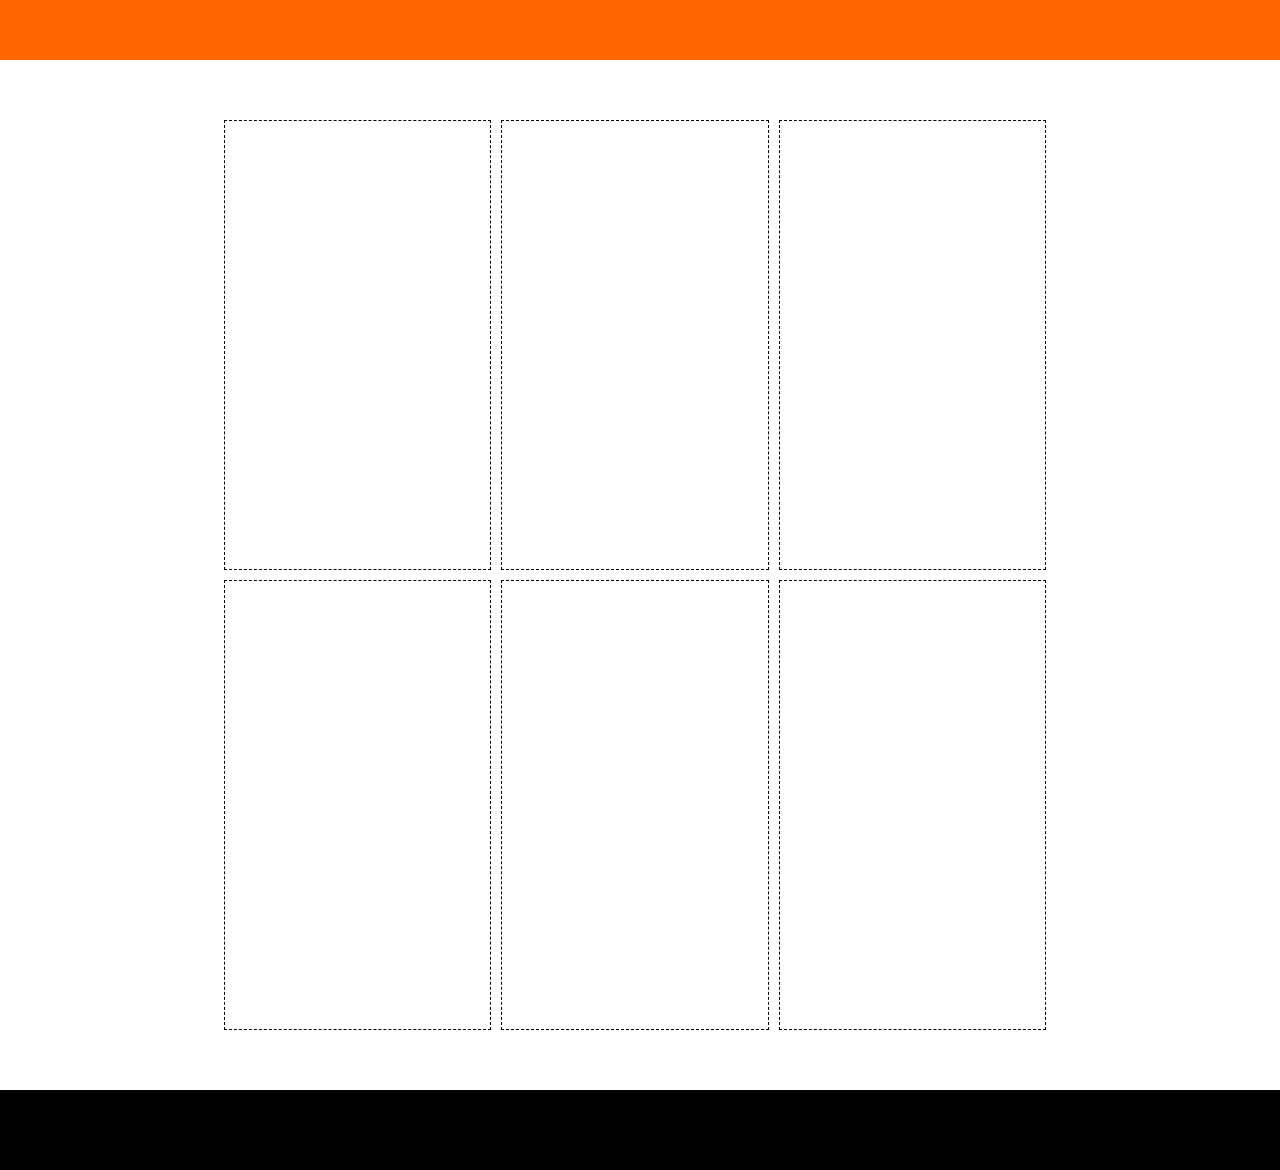
==== index.html @ 0d781730 "inizializzazione progetto e struttura" ====
<!DOCTYPE html>
<html lang="en">
    <head>
        <meta charset="UTF-8">
        <meta name="viewport" content="width=device-width, initial-scale=1.0">
        <title>Boolando</title>
        
        <!-- CSS -->
        <link rel="stylesheet" href="./css/style.css">
    </head>
    <body>
        <header>
            <div class="header-container">
                
            </div>
        </header>

        <main>
            <div class="main-container">
                <div class="total-card-container">
                    <div class="card-container">
                        
                    </div>

                    <div class="card-container">
                        
                    </div>

                    <div class="card-container">
                        
                    </div>

                    <div class="card-container">
                        
                    </div>

                    <div class="card-container">
                        
                    </div>

                    <div class="card-container">
                        
                    </div>
                </div>
            </div>
        </main>

        <footer>
            <div class="footer-container">

            </div>
        </footer>
    </body>
</html>
---- css/style.css ----
* {
    margin: 0;
    padding: 0;
    box-sizing: border-box;
}

/* 
    GENERAL
*/

/* 
    HEADER
*/
.header-container {
    width: 100%;
    height: 60px;
    background-color: #FF6801;
}

/* 
    MAIN
*/
.main-container {
    width: 100%;
    display: flex;
    justify-content: center;
}

.total-card-container {
    width: 65%;
    margin-top: 60px;
    margin-bottom: 50px;
    display: flex;
    justify-content: center;
    flex-wrap: wrap;
}

.card-container {
    width: calc(100% / 3 - 10px);
    height: 450px;
    margin-right: 10px;
    margin-bottom: 10px;
    border: 1px dashed black;
}

/* 
    FOOTER
*/
.footer-container {
    width: 100%;
    height: 80px;
    background-color: black;
}
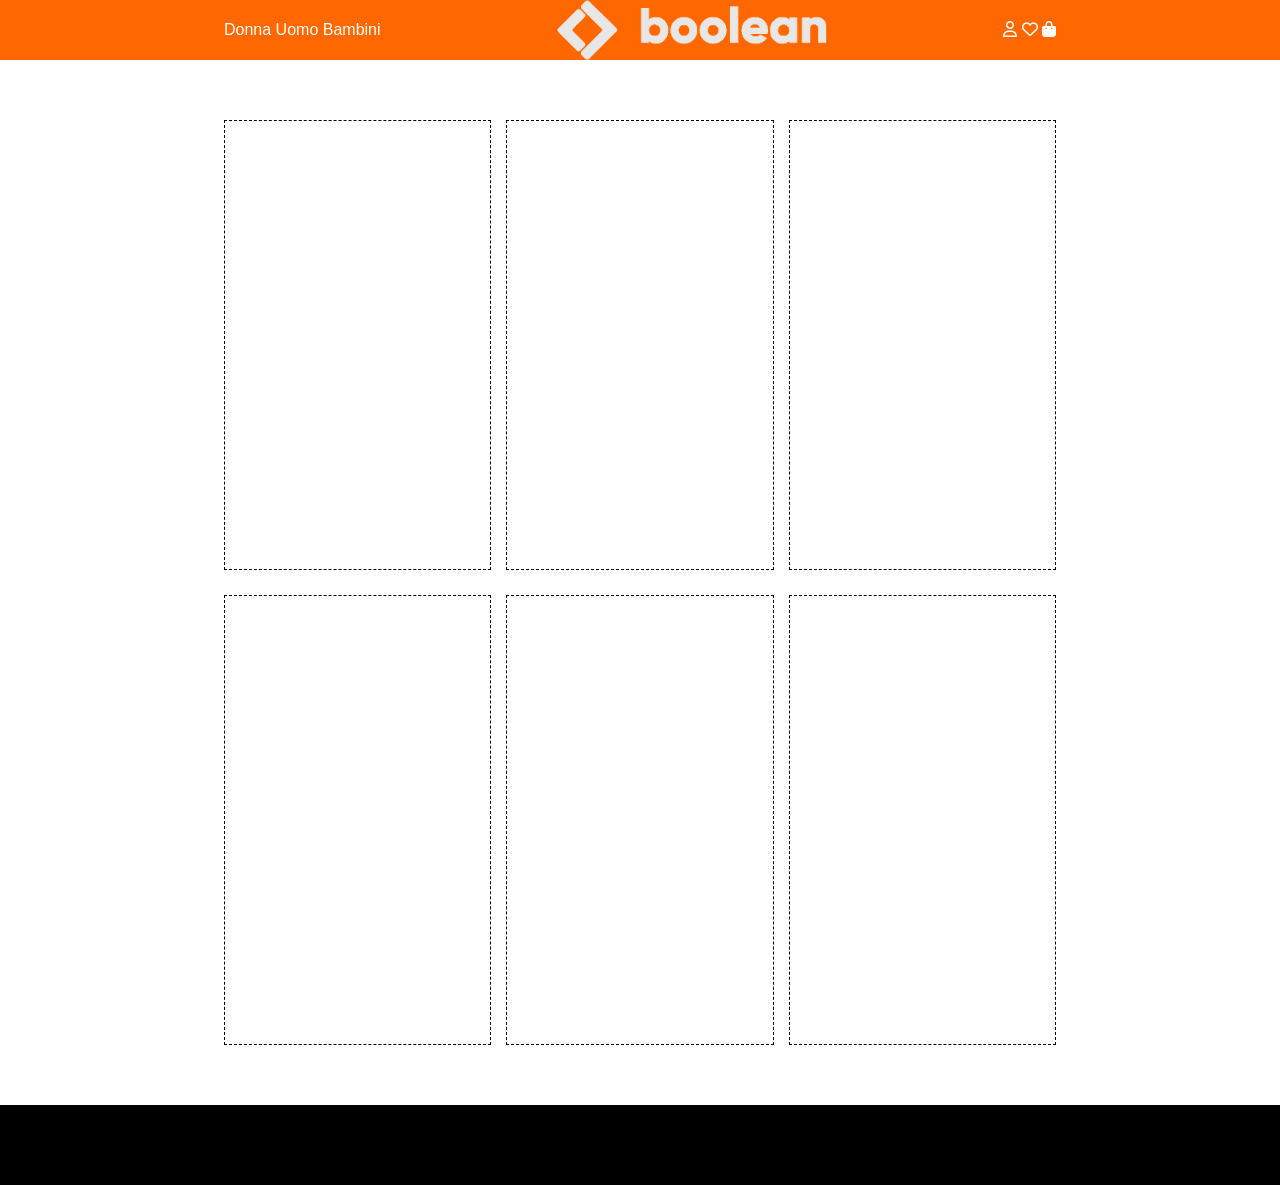
==== commit 72f680fe: "header completato" ====
--- a/index.html
+++ b/index.html
@@ -7,38 +7,57 @@
         
         <!-- CSS -->
         <link rel="stylesheet" href="./css/style.css">
+
+        <!-- font awesome -->
+        <link rel="stylesheet" href="https://cdnjs.cloudflare.com/ajax/libs/font-awesome/6.4.2/css/all.min.css" integrity="sha512-z3gLpd7yknf1YoNbCzqRKc4qyor8gaKU1qmn+CShxbuBusANI9QpRohGBreCFkKxLhei6S9CQXFEbbKuqLg0DA==" crossorigin="anonymous" referrerpolicy="no-referrer" />
     </head>
     <body>
         <header>
             <div class="header-container">
-                
+                <div class="nav-container">
+                    <span>
+                        <a class="font-white no-underlined" href="">Donna</a>
+                        <a class="font-white no-underlined" href="">Uomo</a>
+                        <a class="font-white no-underlined" href="">Bambini</a>
+                    </span>
+
+                    <div class="logo-container">
+                        <a href=""><img src="./img/boolean-logo.png" alt=""></a>
+                    </div>
+
+                    <span>
+                        <a href=""><i class="fa-regular fa-user font-white"></i></a>
+                        <a href=""><i class="fa-regular fa-heart font-white"></i></a>
+                        <a href=""><i class="fa-solid fa-bag-shopping font-white"></i></a>
+                    </span>
+                </div>
             </div>
         </header>
 
         <main>
             <div class="main-container">
-                <div class="total-card-container">
-                    <div class="card-container">
+                <div class="card-container">
+                    <div class="card">
                         
                     </div>
 
-                    <div class="card-container">
+                    <div class="card">
                         
                     </div>
 
-                    <div class="card-container">
+                    <div class="card">
                         
                     </div>
 
-                    <div class="card-container">
+                    <div class="card">
                         
                     </div>
 
-                    <div class="card-container">
+                    <div class="card">
                         
                     </div>
 
-                    <div class="card-container">
+                    <div class="card">
                         
                     </div>
                 </div>
--- a/css/style.css
+++ b/css/style.css
@@ -2,11 +2,19 @@
     margin: 0;
     padding: 0;
     box-sizing: border-box;
+    font-family: Helvetica, sans-serif;
 }
 
 /* 
     GENERAL
 */
+.font-white {
+    color: white;
+}
+
+.no-underlined {
+    text-decoration: none;
+}
 
 /* 
     HEADER
@@ -15,6 +23,23 @@
     width: 100%;
     height: 60px;
     background-color: #FF6801;
+    display: flex;
+    justify-content: center;
+}
+
+.nav-container {
+    width: 65%;
+    display: flex;
+    justify-content: space-between;
+    align-items: center;
+}
+
+.logo-container {
+    height: 60px;
+}
+
+.header-container .nav-container .logo-container img {
+    height: 100%;
 }
 
 /* 
@@ -26,19 +51,19 @@
     justify-content: center;
 }
 
-.total-card-container {
+.card-container {
     width: 65%;
     margin-top: 60px;
     margin-bottom: 50px;
     display: flex;
     justify-content: center;
     flex-wrap: wrap;
+    gap: 15px;
 }
 
-.card-container {
+.card {
     width: calc(100% / 3 - 10px);
     height: 450px;
-    margin-right: 10px;
     margin-bottom: 10px;
     border: 1px dashed black;
 }
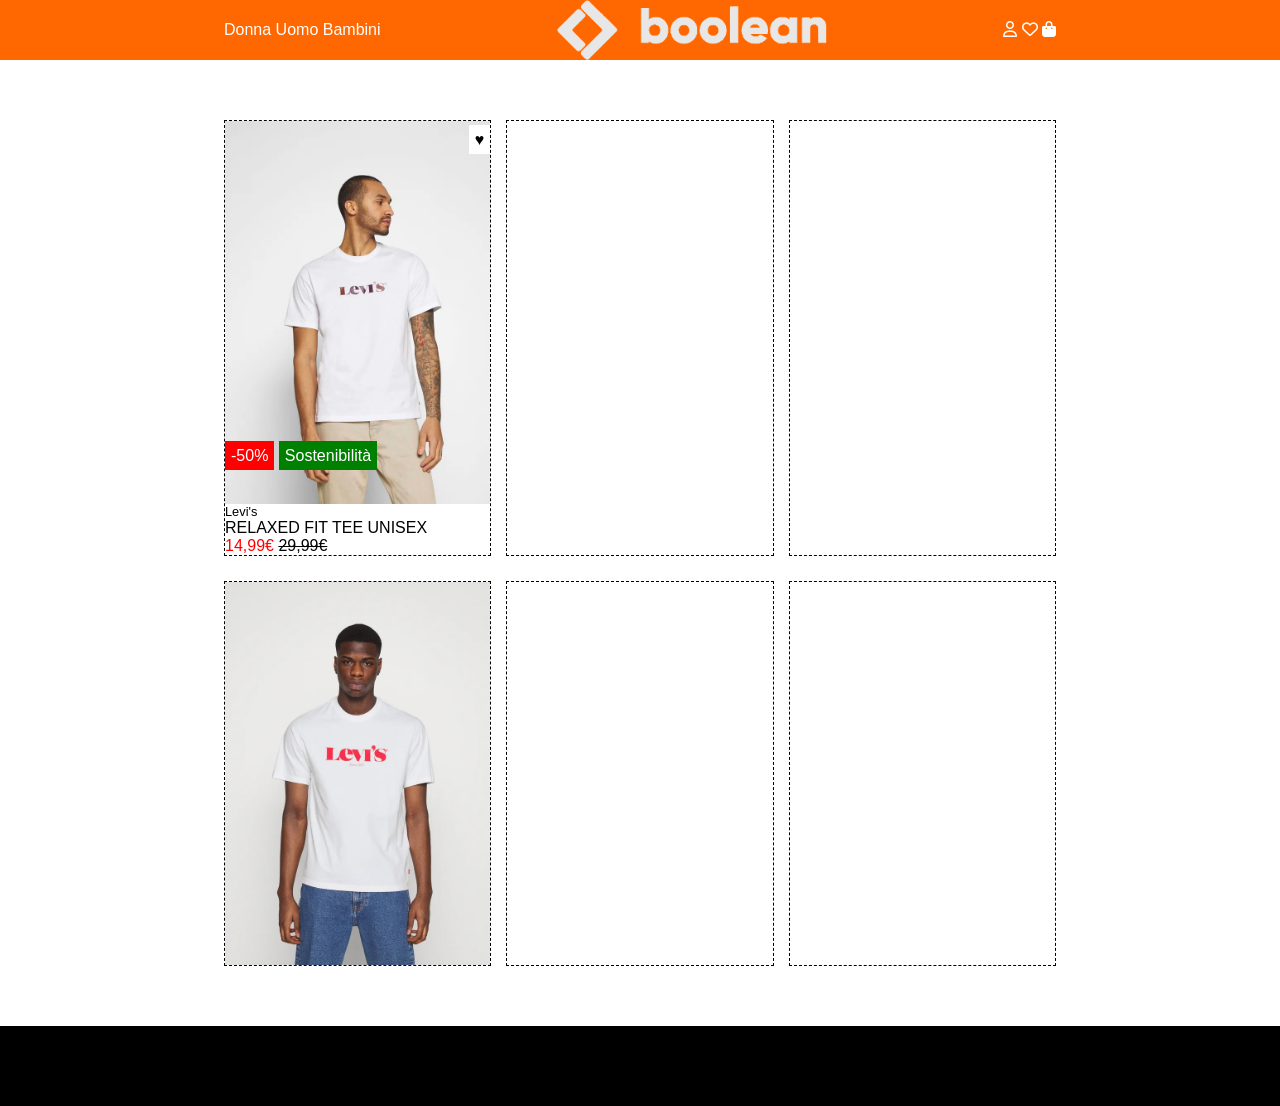
==== commit 81c19941: "impostata prima card" ====
--- a/index.html
+++ b/index.html
@@ -38,7 +38,32 @@
             <div class="main-container">
                 <div class="card-container">
                     <div class="card">
-                        
+                        <img src="./img/1.webp" alt="1a">
+
+                        <span class="bottom">
+                            <span class="sconto">-50%</span>
+                            <span class="sostenibilità">Sostenibilità</span>
+                        </span>
+
+                        <span class="top-right">
+                            <span class="heart">&hearts;</span>
+                        </span>
+
+                        <div class="brand">
+                            Levi's
+                        </div>
+
+                        <div class="model">
+                            RELAXED FIT TEE UNISEX
+                        </div>
+
+                        <span class="discounted-price">
+                            14,99€
+                        </span>
+
+                        <span class="old-price">
+                            29,99€
+                        </span>
                     </div>
 
                     <div class="card">
@@ -50,7 +75,7 @@
                     </div>
 
                     <div class="card">
-                        
+                        <img src="./img/4.webp" alt="4a">
                     </div>
 
                     <div class="card">
--- a/css/style.css
+++ b/css/style.css
@@ -14,6 +14,46 @@
 
 .no-underlined {
     text-decoration: none;
+}
+
+.sconto {
+    color: white;
+    background-color: red;
+    padding: 6px;
+}
+
+.sostenibilità {
+    color: white;
+    background-color: green;
+    padding: 6px;
+}
+
+.heart {
+    background-color: white;
+    padding: 6px;
+}
+
+.bottom {
+    position: absolute;
+    bottom: 90px;
+}
+
+.top-right {
+    position: absolute;
+    top: 10px;
+    right: 0;
+}
+
+.brand {
+    font-size: 0.8em;
+}
+
+.discounted-price {
+    color: red;
+}
+
+.old-price {
+    text-decoration: line-through;
 }
 
 /* 
@@ -63,9 +103,14 @@
 
 .card {
     width: calc(100% / 3 - 10px);
-    height: 450px;
     margin-bottom: 10px;
     border: 1px dashed black;
+    position: relative;
+}
+
+.main-container .card-container .card img {
+    width: 100%;
+    display: block;
 }
 
 /* 
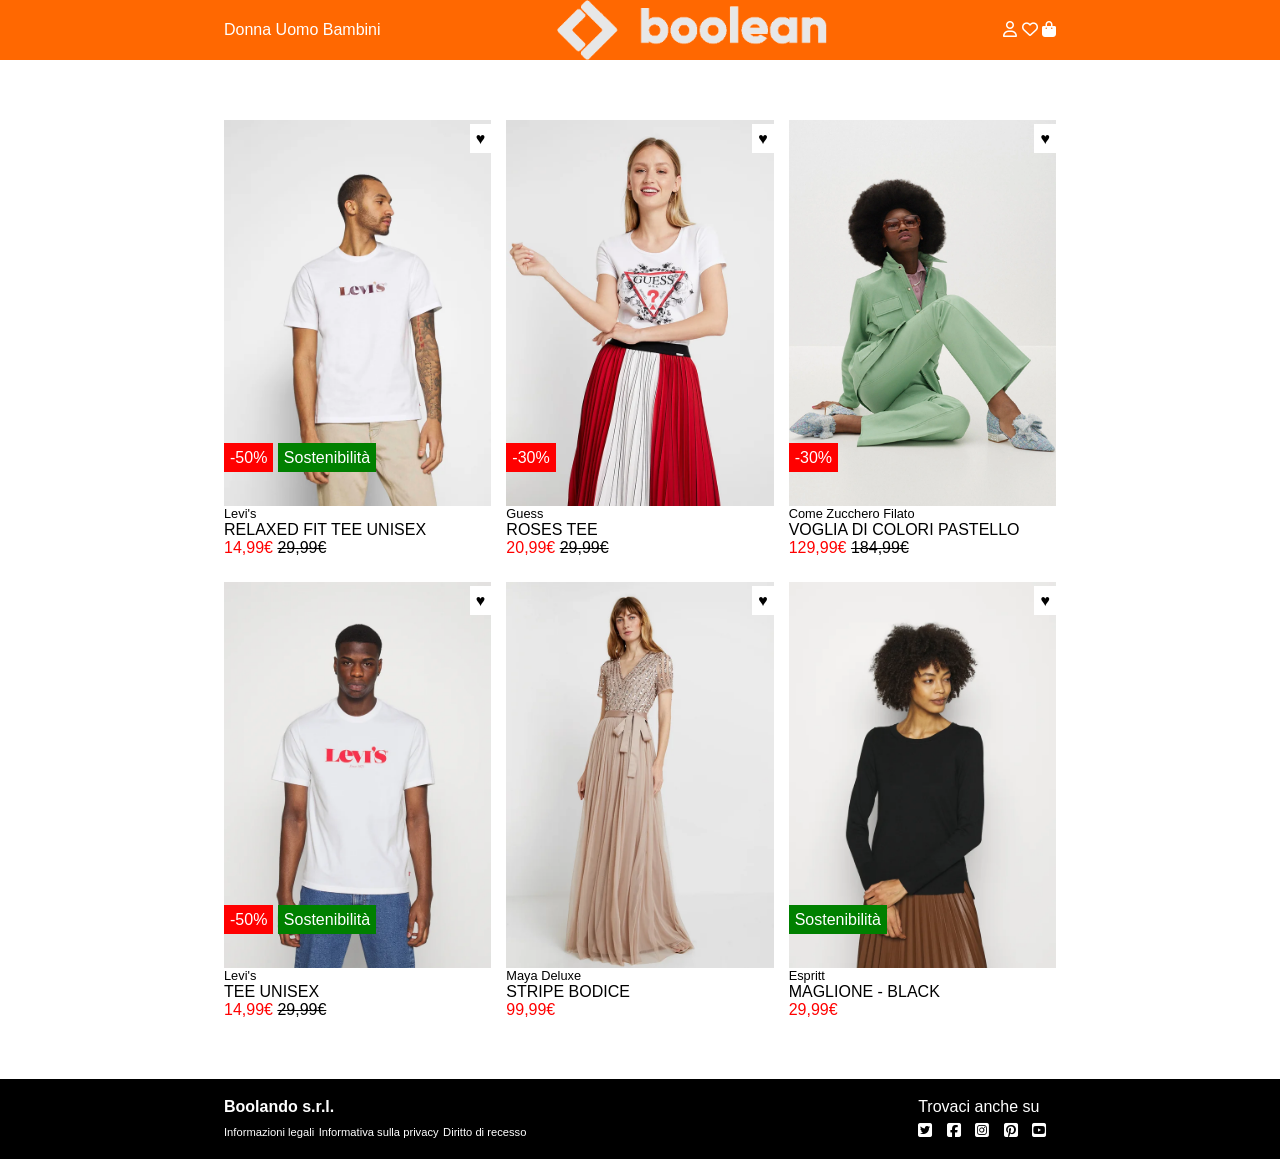
==== commit c805329c: "versione provvisoria completata" ====
--- a/index.html
+++ b/index.html
@@ -67,23 +67,132 @@
                     </div>
 
                     <div class="card">
-                        
-                    </div>
-
-                    <div class="card">
-                        
-                    </div>
-
-                    <div class="card">
-                        <img src="./img/4.webp" alt="4a">
-                    </div>
-
-                    <div class="card">
-                        
-                    </div>
-
-                    <div class="card">
-                        
+                        <img src="./img/2.webp" alt="1a">
+
+                        <span class="bottom">
+                            <span class="sconto">-30%</span>
+                        </span>
+
+                        <span class="top-right">
+                            <span class="heart">&hearts;</span>
+                        </span>
+
+                        <div class="brand">
+                            Guess
+                        </div>
+
+                        <div class="model">
+                            ROSES TEE
+                        </div>
+
+                        <span class="discounted-price">
+                            20,99€
+                        </span>
+
+                        <span class="old-price">
+                            29,99€
+                        </span>
+                    </div>
+
+                    <div class="card">
+                        <img src="./img/3.webp" alt="1a">
+
+                        <span class="bottom">
+                            <span class="sconto">-30%</span>
+                        </span>
+
+                        <span class="top-right">
+                            <span class="heart">&hearts;</span>
+                        </span>
+
+                        <div class="brand">
+                            Come Zucchero Filato
+                        </div>
+
+                        <div class="model">
+                            VOGLIA DI COLORI PASTELLO
+                        </div>
+
+                        <span class="discounted-price">
+                            129,99€
+                        </span>
+
+                        <span class="old-price">
+                            184,99€
+                        </span>
+                    </div>
+
+                    <div class="card">
+                        <img src="./img/4.webp" alt="1a">
+
+                        <span class="bottom">
+                            <span class="sconto">-50%</span>
+                            <span class="sostenibilità">Sostenibilità</span>
+                        </span>
+
+                        <span class="top-right">
+                            <span class="heart">&hearts;</span>
+                        </span>
+
+                        <div class="brand">
+                            Levi's
+                        </div>
+
+                        <div class="model">
+                            TEE UNISEX
+                        </div>
+
+                        <span class="discounted-price">
+                            14,99€
+                        </span>
+
+                        <span class="old-price">
+                            29,99€
+                        </span>
+                    </div>
+
+                    <div class="card">
+                        <img src="./img/5.webp" alt="1a">
+
+                        <span class="top-right">
+                            <span class="heart">&hearts;</span>
+                        </span>
+
+                        <div class="brand">
+                            Maya Deluxe
+                        </div>
+
+                        <div class="model">
+                            STRIPE BODICE
+                        </div>
+
+                        <span class="discounted-price">
+                            99,99€
+                        </span>
+                    </div>
+
+                    <div class="card">
+                        <img src="./img/6.webp" alt="1a">
+
+                        <span class="bottom">
+                            <span class="sostenibilità">Sostenibilità</span>
+                        </span>
+
+                        <span class="top-right">
+                            <span class="heart">&hearts;</span>
+                        </span>
+
+                        <div class="brand">
+                            Espritt
+                        </div>
+
+                        <div class="model">
+                            MAGLIONE - BLACK
+                        </div>
+
+                        <span class="discounted-price">
+                            29,99€
+                        </span>
                     </div>
                 </div>
             </div>
@@ -91,7 +200,47 @@
 
         <footer>
             <div class="footer-container">
-
+                <div class="nav-container-2">
+                    <div class="footer-1">
+                        <div class="margin-bottom"><a class="font-white bold no-underlined" href="">Boolando s.r.l.</a></div>
+
+                        <span>
+                            <a class="font-white smaller no-underlined" href="">Informazioni legali</a>
+                        </span>
+
+                        <span>
+                            <a class="font-white smaller no-underlined" href="">Informativa sulla privacy</a>
+                        </span>
+
+                        <span>
+                            <a class="font-white smaller no-underlined" href="">Diritto di recesso</a>
+                        </span>
+                    </div>
+
+                    <div class="footer-2">
+                        <div class=" margin-bottom"><a class="font-white no-underlined" href="">Trovaci anche su</a></div>
+                        
+                        <span>
+                            <a href=""><i class="font-white fa-brands fa-square-twitter"></i></a>
+                        </span>
+
+                        <span>
+                            <a href=""><i class="font-white fa-brands fa-square-facebook"></i></a>
+                        </span>
+
+                        <span>
+                            <a href=""><i class="font-white fa-brands fa-square-instagram"></i></a>
+                        </span>
+
+                        <span>
+                            <a href=""><i class="font-white fa-brands fa-square-pinterest"></i></a>
+                        </span>
+
+                        <span>
+                            <a href=""><i class="font-white fa-brands fa-square-youtube"></i></a>
+                        </span>
+                    </div>
+                </div>
             </div>
         </footer>
     </body>
--- a/css/style.css
+++ b/css/style.css
@@ -56,6 +56,18 @@
     text-decoration: line-through;
 }
 
+.margin-bottom {
+    margin-bottom: 6px;
+}
+
+.bold {
+    font-weight: bold;
+}
+
+.smaller {
+    font-size: 0.7em;
+}
+
 /* 
     HEADER
 */
@@ -104,7 +116,6 @@
 .card {
     width: calc(100% / 3 - 10px);
     margin-bottom: 10px;
-    border: 1px dashed black;
     position: relative;
 }
 
@@ -120,4 +131,17 @@
     width: 100%;
     height: 80px;
     background-color: black;
-}+    display: flex;
+    justify-content: center;
+}
+
+.nav-container-2 {
+    width: 65%;
+    display: flex;
+    justify-content: space-between;
+    align-items: center;
+}
+
+.footer-2 span {
+    padding-right: 10px;
+}
